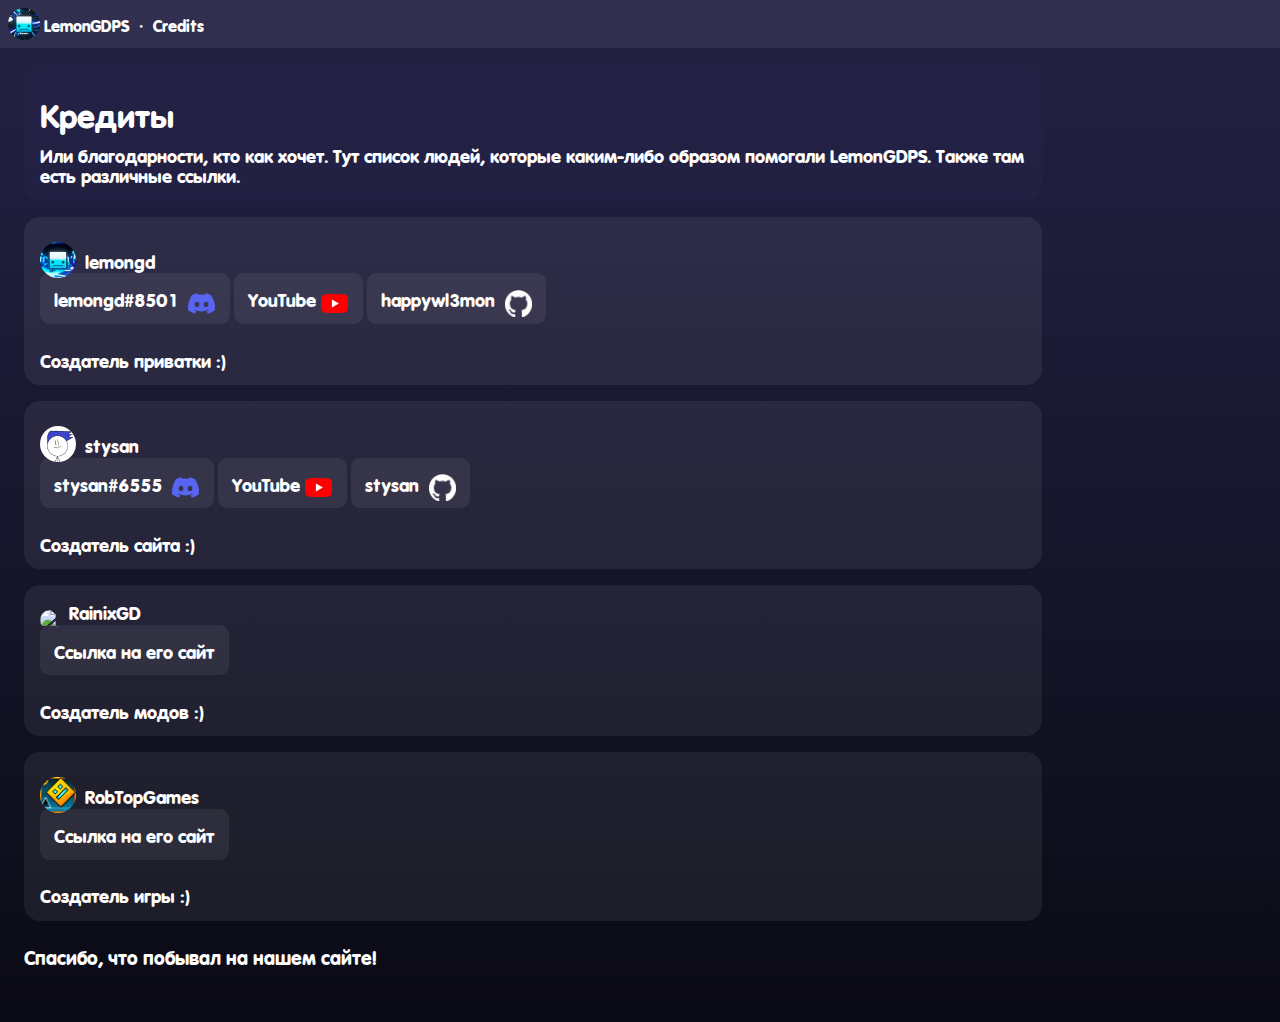
==== credits.html @ 5958abdf "Add files via upload" ====
<!DOCTYPE html>
<html lang="en">

<head>
  <meta charset="UTF-8">
  <meta http-equiv="X-UA-Compatible" content="IE=edge">
  <meta name="viewport" content="width=device-width, initial-scale=1.0">
  <link rel="shortcut icon" href="favicon.jpg">
  <link rel="stylesheet" href="style.css">
  <title>Сайт LemonGDPS</title>
</head>

<body>
  <nav>
    <img class="icon" src="favicon.jpg" alt="[]"> <a href="index.html" class="hoverableA">LemonGDPS</a> ・
    <a href="credits.html" class="hoverableA">Credits</a>
  </nav>
  <div class="container">
    <div class="thaThing bg">
      <h1>Кредиты</h1>
      <p>Или благодарности, кто как хочет. Тут список людей, которые каким-либо образом помогали LemonGDPS. Также там есть различные ссылки.</p>
    </div>
    <div class="thaThing">
      <p class="r"><img class="ava" src="lemon.webp" alt=".">lemongd</p>
      <a href="https://discord.gg/ez8FjkG9Ry" class="button">lemongd#8501 &nbsp;<img class="button-logo" src="discord.svg" alt=":)"></a>
      <a href="https://www.youtube.com/channel/UCzL73cvNPoGVrpSt7aEu5Gg" class="button">YouTube&nbsp;<img class="button-logo" src="youtube.svg" alt=":)"></a>
      <a href="https://github.com/happywl3mon" class="button">happywl3mon &nbsp;<img class="button-logo" src="github.png" alt=":)"></a><br><br>
      <p>Создатель приватки :)</p>
    </div>
    <div class="thaThing">
      <p class="r"><img class="ava" src="stysan.png" alt=".">stysan</p>
      <a href="#stysan" class="button">stysan#6555 &nbsp;<img class="button-logo" src="discord.svg" alt=":)"></a>
      <a href="https://youtube.com/stysan" class="button">YouTube&nbsp;<img class="button-logo" src="youtube.svg" alt=":)"></a>
      <a href="https://github.com/stysan" class="button">stysan &nbsp;<img class="button-logo" src="github.png" alt=":)"></a><br><br>
      <p>Создатель сайта :)</p>
    </div>
    <div class="thaThing v2">
      <p class="r"><img class="ava" src="https://gdrainix.xyz/img/banner.png" alt=".">RainixGD</p>
      <a href="https://gdrainix.xyz/" class="button">Ссылка на его сайт</a><br><br>
      <p>Создатель модов :)</p>
    </div>
    <div class="thaThing">
      <p class="r"><img class="ava" src="gmd.png" alt=".">RobTopGames</p>
      <a href="https://robtopgames.com/" class="button">Ссылка на его сайт</a><br><br>
      <p>Создатель игры :)</p>
    </div>
    <h3>Спасибо, что побывал на нашем сайте!</h3><br>
  </div>
</body>

</html>
---- style.css ----
@font-face {
    font-family: 'VAG World';
    src: url(font.ttf);
}

html, body {
    font-family: 'VAG World';
    min-height: 100vh;
    background: linear-gradient(0deg, #0b0b16 0%, #242245 100%);
    color: #fff;
    margin: 0;
    padding: 0;
}
p, .button { font-size: 1.125em; }
p { margin: 0; line-height: 1.125em; }
.container {
    margin: 1em 1.5em;
}
.icon {
    position: absolute;
    border-radius: 100%;
    top: 0.5em;
    left: 0.5em;
    height: 2em;
}
img {
    height: 2em;
}
.thaThing {
    border-radius: 1em;
    background: #fff1;
    width: 80%;
    padding: 1em 1em;
    margin: 0em 0em 1em 0em;
}
.thaThing img {
    transform: translateY(0.5em);
}
.bg {
    background: linear-gradient(to bottom, #242245bb, #242245bb),
    url(https://cdn.discordapp.com/attachments/1099696156784738336/1100461451145138226/latest.png);
    background-position: center;
    background-size: 100%;
}
nav {
    background: #fff1;
    padding: 0.5em 2.75em;
}
h1, h2, h3, h4, h5, h6 {
    margin: 0; padding: 0;
}
a {
    color: #fff;
    text-decoration: none;
    transition: 0.5s;
}
.hoverableA:hover {
    color: #ddeeff;
    transition: 0.5s;
}
.button {
    padding: 0.4em 0.8em;
    background: #fff1;
    border-radius: 0.5em;
    color: #fff;
    text-decoration: none;
    transition: 0.5s;
}
.button:hover {
    padding: 0.6em 1.1em;
    box-shadow: 0px 0px 16px 0px rgba(0, 0, 0, 0.3);
    transition: 0.5s;
}
.spoiler {
    color: #262636;
    background-color: #262636;
    padding: 0.2em;
    border-radius: 0.3em;
    transition: 0.3s;
}
.spoiler:hover {
    color: #fff;
    transition: 0.3s;
}
.button-logo {
    width: 1.5em;
    height: 1.5em;
    transform: translateY(0.8em);
}
.pon {
    transform: translateY(0.5em);
}
.ava {
    border-radius: 100%;
    margin-right: 0.5em;
}
.r {
    margin-bottom: 0.6em;
}
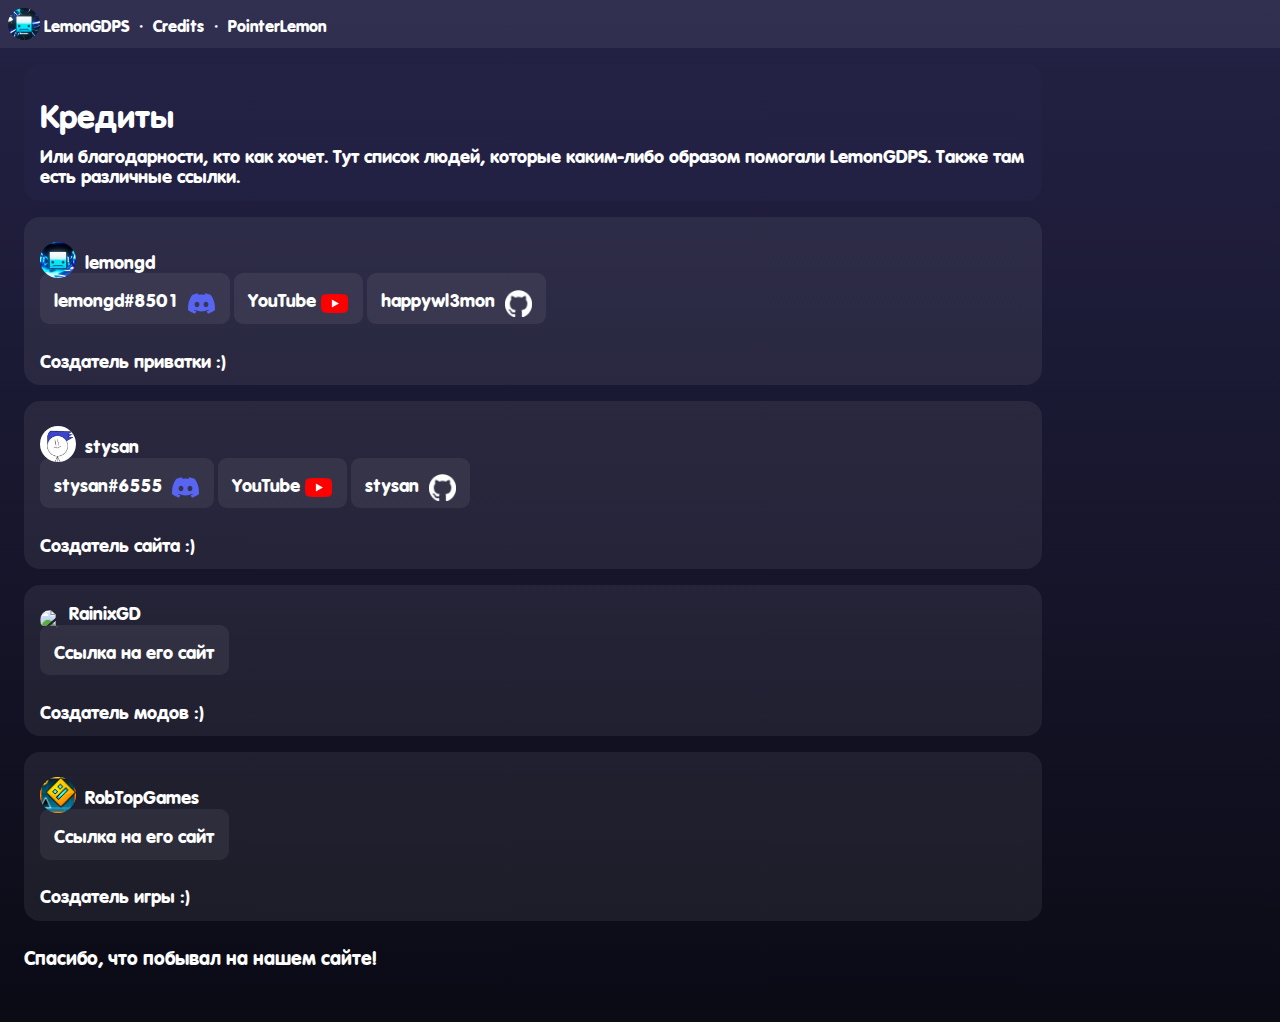
==== commit 80490f52: "Merge pull request #1 from cedfab/main" ====
--- a/credits.html
+++ b/credits.html
@@ -13,7 +13,8 @@
 <body>
   <nav>
     <img class="icon" src="favicon.jpg" alt="[]"> <a href="index.html" class="hoverableA">LemonGDPS</a> ・
-    <a href="credits.html" class="hoverableA">Credits</a>
+    <a href="credits.html" class="hoverableA">Credits</a> ・
+    <a href="demonlist.html" class="hoverableA">PointerLemon</a>
   </nav>
   <div class="container">
     <div class="thaThing bg">
--- a/style.css
+++ b/style.css
@@ -4,7 +4,7 @@
 }
 
 html, body {
-    font-family: 'VAG World';
+    font-family: 'VAG world';
     min-height: 100vh;
     background: linear-gradient(0deg, #0b0b16 0%, #242245 100%);
     color: #fff;
@@ -26,6 +26,10 @@
 img {
     height: 2em;
 }
+.h2 {
+    text-align: center;
+    font-size: 2em;
+}
 .thaThing {
     border-radius: 1em;
     background: #fff1;
@@ -35,6 +39,21 @@
 }
 .thaThing img {
     transform: translateY(0.5em);
+}
+.table {
+    display: block;
+    border: #413e79bb solid 0.1em;
+    background: #242245bb;
+    box-shadow: 0px 0px 2em 0px #000a;
+    padding: 1em;
+    border-radius: 1em;
+    margin: 0.6em 0em;
+    transition: 0.5s;
+}
+.table:hover {
+    background: #242245b1;
+    scale: 102%;
+    transition: 0.5s;
 }
 .bg {
     background: linear-gradient(to bottom, #242245bb, #242245bb),
@@ -97,3 +116,7 @@
 .r {
     margin-bottom: 0.6em;
 }
+i {
+    font-style: italic;
+    color: #aaa;
+}
